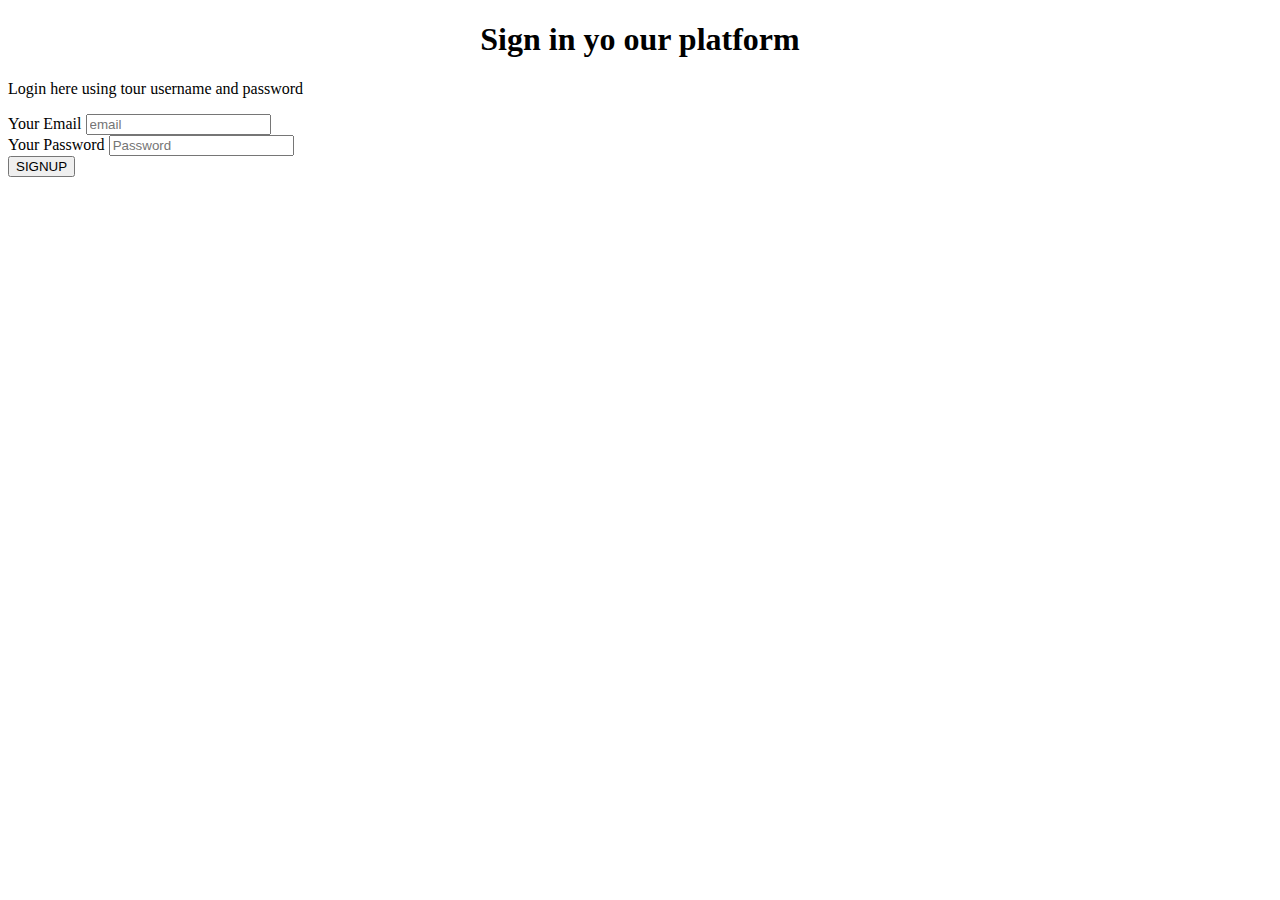
==== login.html @ db481939 "login" ====
<!DOCTYPE html>
<html lang="en">
<head>
    <meta charset="UTF-8">
    <meta name="viewport" content="width=device-width, initial-scale=1.0">
    <link rel="stylesheet" href="mainSignin.css">
    <title>Document</title>
</head>
<body>

    <div class="wrap">
        <h1 style="text-align: center;">Sign in yo our platform</h1>
        <p>Login here using tour username and password</p>
        <form>
            <div class="form-rg">
            <div class="form-rg-input">
                <label for="email">Your Email</label>
                <input type="email"
                       id="email"
                       name="email"
                       placeholder="email"
            
                >
            </div>
            <div class="form-rg-input"> 
                <label for="password">Your Password</label>
                <input type="password"
                       id="password"
                       name="password"
                       placeholder="Password"
            
                >
            </div>
                <div class="btn-form-rg">
                    <button type="submit">SIGNUP</button>
                </div>
            </div>
        </form>
    </div>
      

</body>
</html>
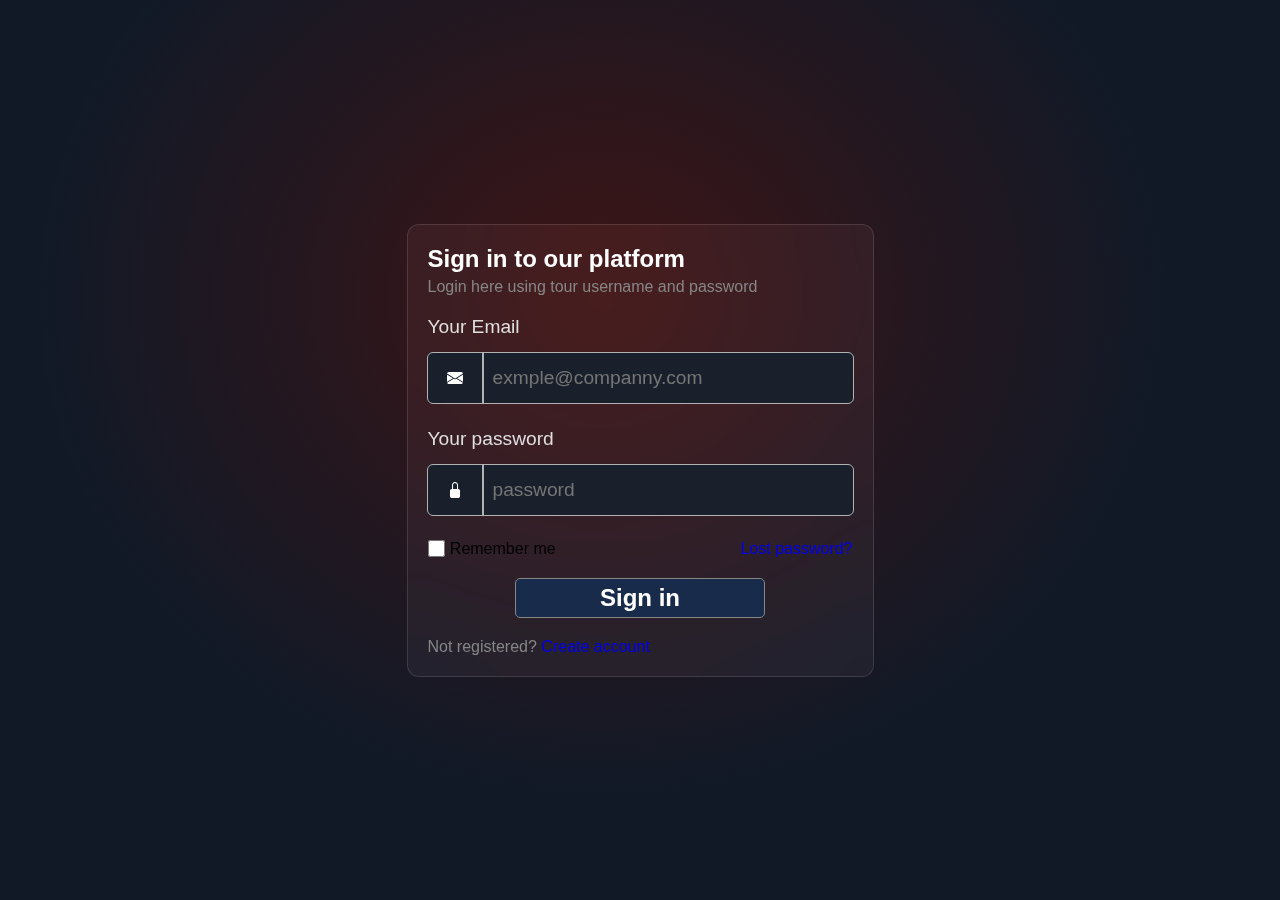
==== commit 31133671: "login aside" ====
--- a/login.html
+++ b/login.html
@@ -1,43 +1,56 @@
 <!DOCTYPE html>
 <html lang="en">
+
 <head>
     <meta charset="UTF-8">
     <meta name="viewport" content="width=device-width, initial-scale=1.0">
-    <link rel="stylesheet" href="mainSignin.css">
-    <title>Document</title>
+    <title>model | SIGN UP</title>
+    <link rel="shortcut icon" href="/images/hacker-ico.ico" type="image/ico">
+    <link rel="stylesheet" href="https://cdn.jsdelivr.net/npm/bootstrap-icons@1.11.2/font/bootstrap-icons.min.css">
+    <link rel="stylesheet" href="login.css">
 </head>
+
 <body>
 
-    <div class="wrap">
-        <h1 style="text-align: center;">Sign in yo our platform</h1>
+    <div class="form-search">
+        <h2>Sign in to our platform</h2>
         <p>Login here using tour username and password</p>
         <form>
-            <div class="form-rg">
-            <div class="form-rg-input">
-                <label for="email">Your Email</label>
-                <input type="email"
-                       id="email"
-                       name="email"
-                       placeholder="email"
-            
-                >
-            </div>
-            <div class="form-rg-input"> 
-                <label for="password">Your Password</label>
-                <input type="password"
-                       id="password"
-                       name="password"
-                       placeholder="Password"
-            
-                >
-            </div>
-                <div class="btn-form-rg">
-                    <button type="submit">SIGNUP</button>
+            <div class="email">
+                <label for="Email">Your Email</label>
+                <div class="inp-email">
+                    <i class="bi bi-envelope-fill"></i>
+                    <input id="email" type="text" placeholder="exmple@companny.com">
                 </div>
             </div>
+
+            <div class="password">
+                <label for="password">Your password</label>
+                <div class="inp-password">
+                    <i class="bi bi-lock-fill"></i>
+                    <input id="password" type="text" placeholder="password">
+                </div>
+            </div>
+
+            <div class="checkbox">
+                <div class="inp-checkbox">
+                    <input type="checkbox" id="Remember">
+                    <label for="Remember">Remember me</label>
+                </div>
+
+                <div class="Lost-pass">
+                    <a href="#">Lost password?</a>
+                </div>
+            </div>
+
+            <div class="btn-login">
+                <button type="submit">Sign in</button>
+            </div>
         </form>
+
+        <p id="createAccount">Not registered? <a href="#">Create account</a></p>
     </div>
-      
 
 </body>
+
 </html>--- a/login.css
+++ b/login.css
@@ -0,0 +1,175 @@
+* {
+    margin: 0;
+    padding: 0;
+}
+
+body {
+    width: 100%;
+    height: 100vh;
+    display: flex;
+    justify-content: center;
+    align-items: center;
+    font-family: Arial, Helvetica, sans-serif;
+    background-color: #111927;
+    background-image:
+        radial-gradient(at 47% 33%, hsl(359, 50%, 16%) 0, transparent 59%),
+        radial-gradient(at 82% 65%, hsl(218.00, 39%, 11%) 0, transparent 55%);
+}
+
+.form-search {
+    backdrop-filter: blur(25px) saturate(118%);
+    -webkit-backdrop-filter: blur(25px) saturate(118%);
+    background-color: rgba(255, 255, 255, 0.04);
+    border-radius: 12px;
+    border: 1px solid rgba(255, 255, 255, 0.125);
+    padding: 20px;
+}
+
+.form-search>h2 {
+    color: #fff;
+    font-size: 1.5em;
+}
+
+.form-search>p {
+    /* text-align: center; */
+    margin-top: 5px;
+    color: #868686;
+}
+
+form {
+    margin: 20px 0;
+}
+
+.email,
+.password {
+    display: flex;
+    flex-direction: column;
+    /* border: 1px solid red; */
+    margin: 10px 0;
+}
+
+.email label,
+.password label {
+    font-size: 1.2em;
+    color: #dfdfdf;
+}
+
+.inp-email,
+.inp-password {
+    display: flex;
+    justify-content: flex-start;
+    align-items: center;
+    /* border: 0.5px solid #f2f2ff; */
+    background-color: #19202c;
+    height: 50px;
+    margin: 15px 0;
+}
+
+.inp-email i,
+.inp-password i {
+    font-size: 1em;
+    /* padding: 10px; */
+    outline: 0.5px solid #b2b2b2;
+    width: 55px;
+    display: flex;
+    justify-content: center;
+    align-items: center;
+    color: #fff;
+    height: 100%;
+    border-radius: 5px 0 0 5px;
+}
+
+.inp-email input,
+.inp-password input {
+    font-size: 1.2em;
+    padding: 0 10px;
+    height: 100%;
+    width: 350px;
+    color: #f2f2ff;
+    background-color: #00000000;
+    outline: 0.5px solid #b2b2b2;
+    border: none;
+    transition: 0.4s;
+    border-radius: 0 5px 5px 0;
+}
+
+.inp-email input:focus,
+.inp-password input:focus {
+    outline: 1px solid rgb(2, 236, 253);
+}
+
+.checkbox {
+    display: flex;
+    justify-content: space-between;
+}
+
+.checkbox input[type="checkbox"] {
+    /* appearance: none; */
+    width: 1.3em;
+    height: 1.3em;
+    background-color: #19202c;
+    background-position: center;
+    background-repeat: no-repeat;
+    background-size: contain;
+    border: 1px solid #a4a4a4;
+    border-radius: 5px;
+    cursor: pointer;
+}
+
+.checkbox input[type="checkbox"]:checked {
+    background-image: url(/images/check-square-fill.svg);
+    background-position: center;
+    background-size: 100%;
+    /* opacity: 0.5; */
+}
+
+.inp-checkbox {
+    display: flex;
+    justify-content: center;
+    align-items: center;
+}
+
+.inp-checkbox label {
+    margin-left: 5px;
+}
+
+.Lost-pass a {
+    text-decoration: none;
+
+}
+
+.Lost-pass a:hover {
+    text-decoration: underline;
+}
+
+.btn-login {
+    margin-top: 20px;
+    width: 100%;
+    text-align: center;
+}
+
+.btn-login button {
+    padding: 5px 0;
+    width: 250px;
+    font-size: 1.5em;
+    font-weight: bold;
+    border: 1px solid #868686;
+    background-color: #192b4a;
+    color: #fff;
+    border-radius: 5px;
+    cursor: pointer;
+    transition: 0.3s;
+}
+
+.btn-login button:hover {
+    background-color: #111927;
+    color: cadetblue;
+}
+
+#createAccount a {
+    text-decoration: none;
+}
+
+#createAccount a:hover {
+    text-decoration: underline;
+}